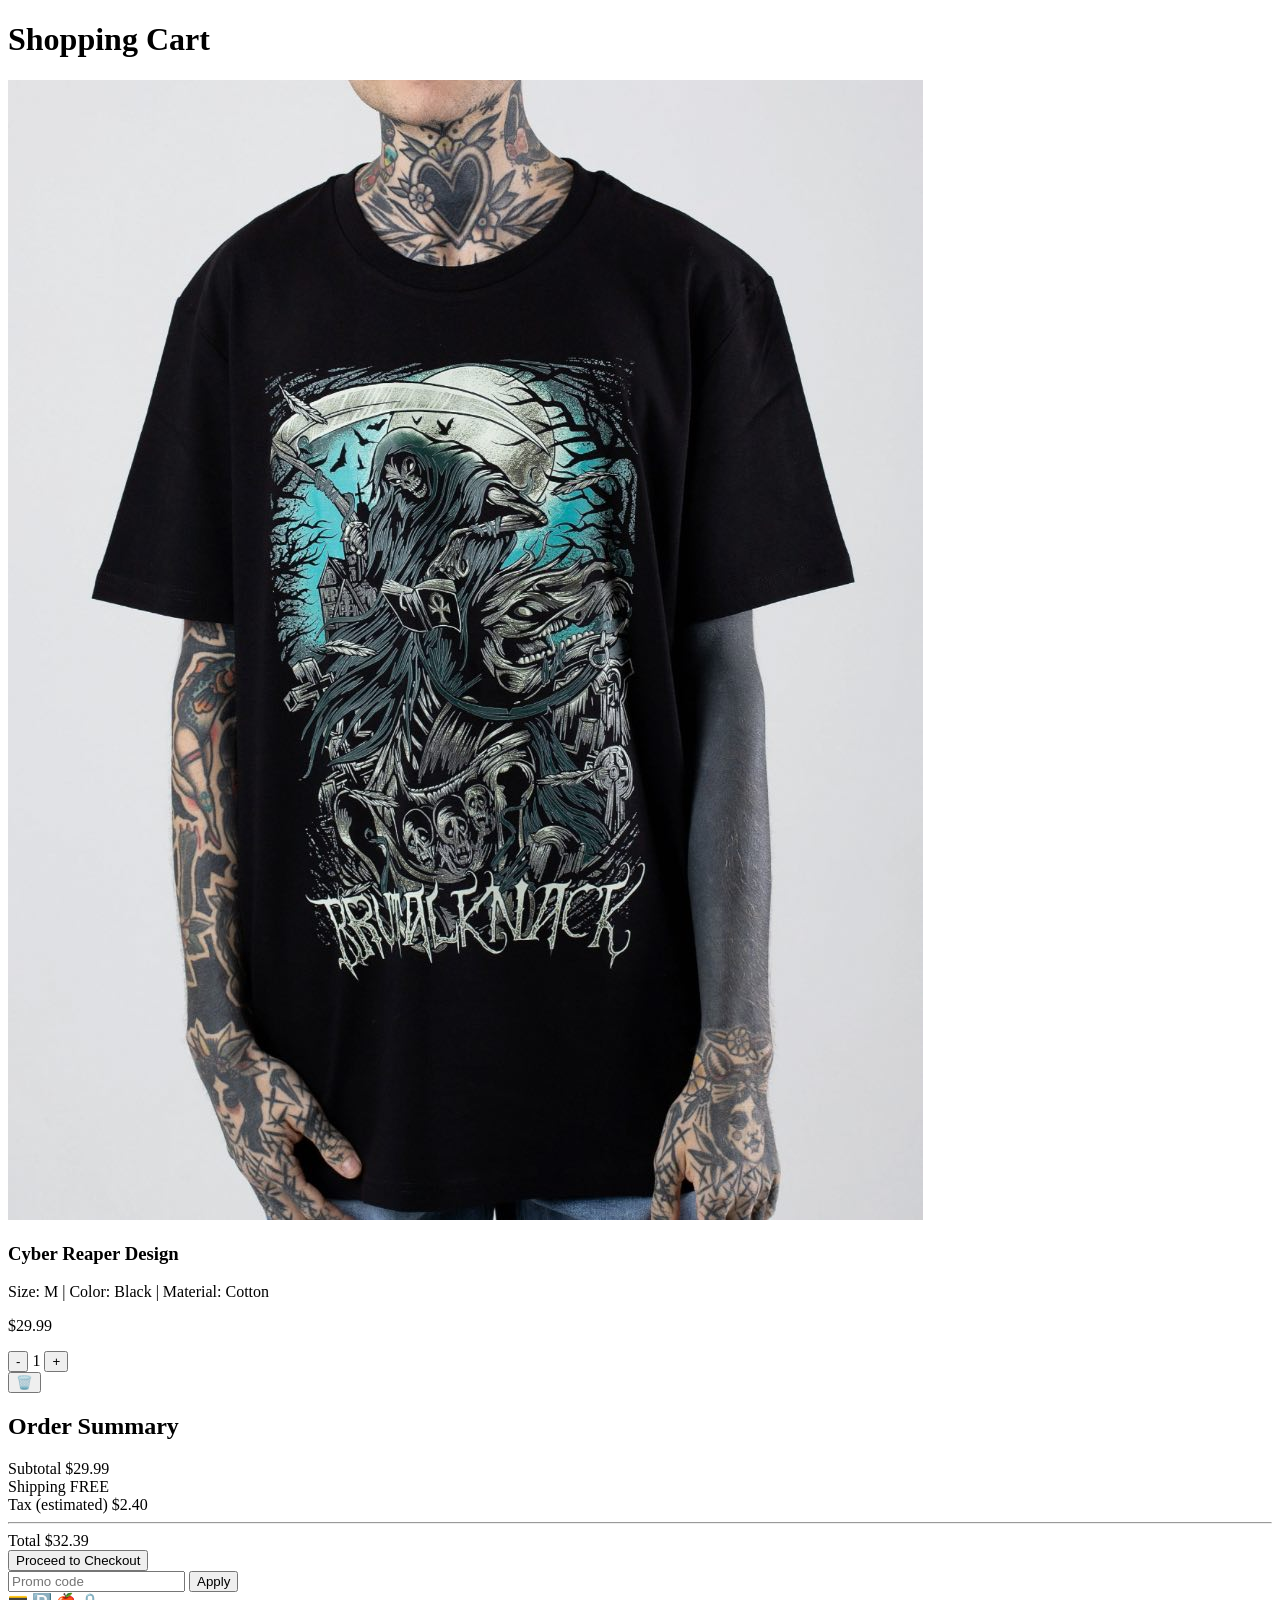
==== cart.html @ 0fe9ddc9 "Add e-commerce pages: products, product detail, cart, checkout (WIP)" ====
<!DOCTYPE html>
<html lang="en">
<head>
    <meta charset="UTF-8">
    <meta name="viewport" content="width=device-width, initial-scale=1.0">
    <title>Shopping Cart - SKUNKIN</title>
    <link rel="stylesheet" href="style.css">
</head>
<body>
    <div id="header-placeholder"></div>
    
    <div class="cart-page">
        <h1>Shopping Cart</h1>
        
        <div class="cart-layout">
            <div class="cart-items">
                <!-- Cart Item 1 -->
                <div class="cart-item">
                    <img src="hero-image-2.jpg" alt="Product">
                    <div class="item-details">
                        <h3>Cyber Reaper Design</h3>
                        <p>Size: M | Color: Black | Material: Cotton</p>
                        <p class="item-price">$29.99</p>
                    </div>
                    <div class="item-quantity">
                        <button onclick="updateCartQty(1, -1)">-</button>
                        <span>1</span>
                        <button onclick="updateCartQty(1, 1)">+</button>
                    </div>
                    <button class="remove-btn" onclick="removeFromCart(1)">🗑️</button>
                </div>
                
                <!-- Empty cart message (hidden when items present) -->
                <div class="empty-cart" style="display: none;">
                    <p>Your cart is empty</p>
                    <a href="products.html" class="btn-primary">Shop Now</a>
                </div>
            </div>
            
            <div class="cart-summary">
                <h2>Order Summary</h2>
                <div class="summary-row">
                    <span>Subtotal</span>
                    <span>$29.99</span>
                </div>
                <div class="summary-row">
                    <span>Shipping</span>
                    <span>FREE</span>
                </div>
                <div class="summary-row">
                    <span>Tax (estimated)</span>
                    <span>$2.40</span>
                </div>
                <hr>
                <div class="summary-row total">
                    <span>Total</span>
                    <span>$32.39</span>
                </div>
                
                <button class="btn-primary checkout-btn" onclick="goToCheckout()">
                    Proceed to Checkout
                </button>
                
                <div class="promo-code">
                    <input type="text" placeholder="Promo code">
                    <button>Apply</button>
                </div>
                
                <div class="payment-badges">
                    <span>💳</span>
                    <span>🅿️</span>
                    <span>🍎</span>
                    <span>🔒</span>
                </div>
            </div>
        </div>
    </div>
    
    <div id="footer-placeholder"></div>
    
    <script src="main.js"></script>
</body>
</html>
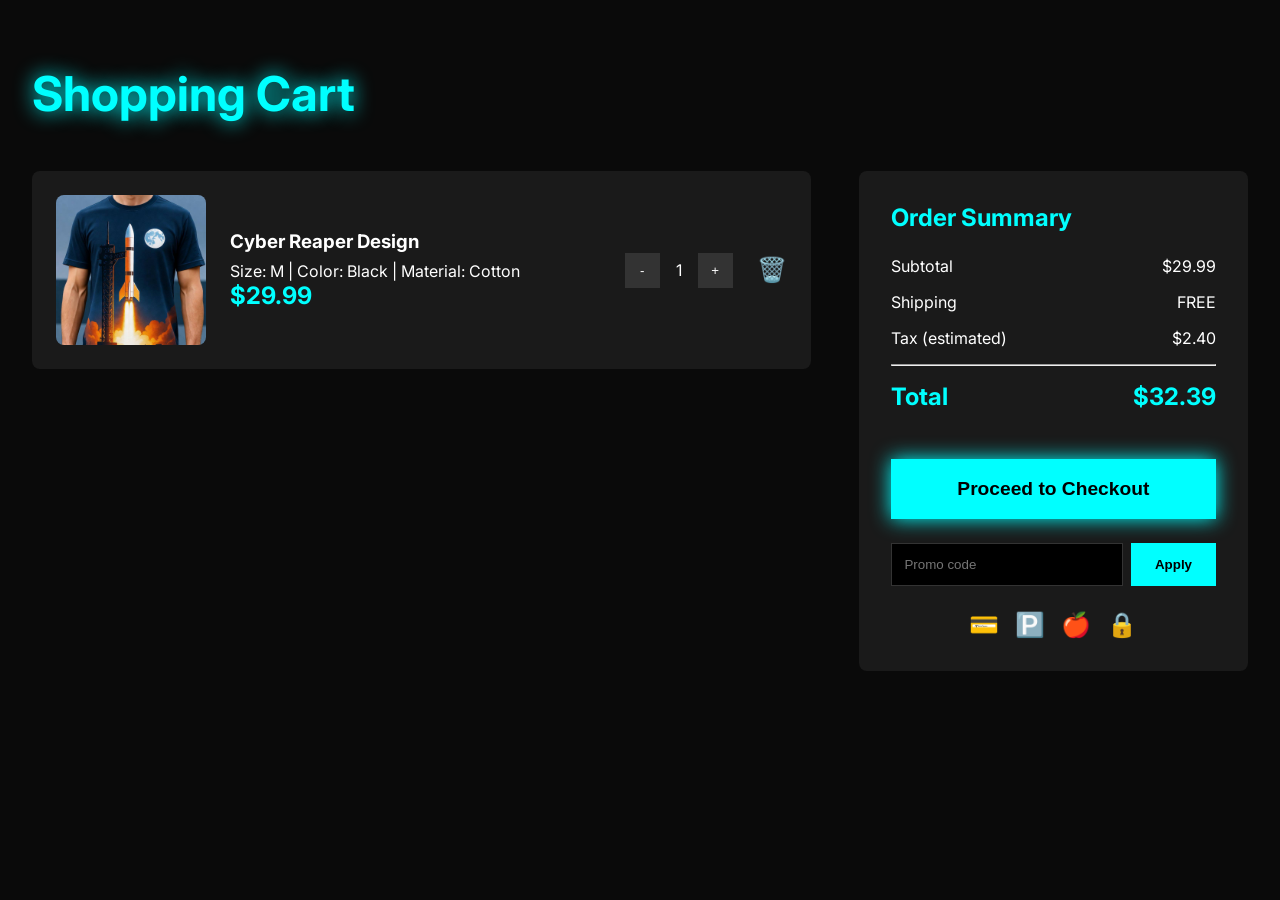
==== commit 34edb637: "Update all pages to use rocket launch hero image" ====
--- a/cart.html
+++ b/cart.html
@@ -16,7 +16,7 @@
             <div class="cart-items">
                 <!-- Cart Item 1 -->
                 <div class="cart-item">
-                    <img src="hero-image-2.jpg" alt="Product">
+                    <img src="hero-rocket.jpg" alt="Product">
                     <div class="item-details">
                         <h3>Cyber Reaper Design</h3>
                         <p>Size: M | Color: Black | Material: Cotton</p>
--- a/style.css
+++ b/style.css
@@ -0,0 +1,726 @@
+@import url('https://fonts.googleapis.com/css2?family=Inter:wght@400;600;700;900&display=swap');
+
+* { margin: 0; padding: 0; box-sizing: border-box; }
+
+body {
+    font-family: 'Inter', sans-serif;
+    background: #0a0a0a;
+    color: #ffffff;
+}
+
+/* PRODUCTS PAGE */
+.products-page {
+    max-width: 1400px;
+    margin: 0 auto;
+    padding: 4rem 2rem;
+}
+
+.products-page h1 {
+    font-size: 3rem;
+    color: #00ffff;
+    text-shadow: 0 0 20px #00ffff;
+    margin-bottom: 2rem;
+    text-align: center;
+}
+
+.filters {
+    display: flex;
+    justify-content: space-between;
+    align-items: center;
+    margin-bottom: 3rem;
+    flex-wrap: wrap;
+    gap: 1rem;
+}
+
+.filters select {
+    padding: 0.8rem 1.5rem;
+    background: #1a1a1a;
+    color: #fff;
+    border: 1px solid #00ffff;
+    font-size: 1rem;
+}
+
+.filter-tags {
+    display: flex;
+    gap: 1rem;
+}
+
+.filter-tags button {
+    padding: 0.6rem 1.5rem;
+    background: #1a1a1a;
+    color: #fff;
+    border: 1px solid #333;
+    cursor: pointer;
+    transition: all 0.3s;
+}
+
+.filter-tags button.active,
+.filter-tags button:hover {
+    border-color: #00ffff;
+    color: #00ffff;
+    box-shadow: 0 0 15px #00ffff;
+}
+
+.product-grid {
+    display: grid;
+    grid-template-columns: repeat(auto-fill, minmax(300px, 1fr));
+    gap: 2rem;
+}
+
+.product-card {
+    background: #1a1a1a;
+    border: 1px solid #333;
+    transition: all 0.3s;
+    cursor: pointer;
+    overflow: hidden;
+}
+
+.product-card:hover {
+    border-color: #00ffff;
+    box-shadow: 0 0 25px #00ffff;
+    transform: translateY(-5px);
+}
+
+.product-image {
+    position: relative;
+    width: 100%;
+    height: 350px;
+    overflow: hidden;
+    background: #000;
+}
+
+.product-image img {
+    width: 100%;
+    height: 100%;
+    object-fit: cover;
+}
+
+.product-image.placeholder {
+    display: flex;
+    align-items: center;
+    justify-content: center;
+    background: #111;
+    color: #666;
+}
+
+.badge {
+    position: absolute;
+    top: 10px;
+    right: 10px;
+    background: #00ffff;
+    color: #000;
+    padding: 0.3rem 0.8rem;
+    font-size: 0.8rem;
+    font-weight: 700;
+}
+
+.badge.hot {
+    background: #ff00ff;
+}
+
+.product-card h3 {
+    padding: 1rem;
+    font-size: 1.3rem;
+}
+
+.product-card .price {
+    padding: 0 1rem 0.5rem;
+    font-size: 1.5rem;
+    color: #00ffff;
+    font-weight: 700;
+}
+
+.colors {
+    padding: 0 1rem 1rem;
+    display: flex;
+    gap: 0.5rem;
+}
+
+.color-dot {
+    width: 25px;
+    height: 25px;
+    border-radius: 50%;
+    border: 2px solid transparent;
+    cursor: pointer;
+}
+
+.color-dot:hover {
+    border-color: #00ffff;
+}
+
+/* PRODUCT DETAIL PAGE */
+.product-detail-page {
+    max-width: 1400px;
+    margin: 0 auto;
+    padding: 4rem 2rem;
+}
+
+.product-layout {
+    display: grid;
+    grid-template-columns: 1fr 1fr;
+    gap: 4rem;
+    margin-bottom: 4rem;
+}
+
+.main-image img {
+    width: 100%;
+    border-radius: 8px;
+    border: 2px solid #00ffff;
+}
+
+.thumbnail-gallery {
+    display: flex;
+    gap: 1rem;
+    margin-top: 1rem;
+}
+
+.thumbnail-gallery img {
+    width: 100px;
+    height: 100px;
+    object-fit: cover;
+    border-radius: 4px;
+    border: 2px solid #333;
+    cursor: pointer;
+}
+
+.thumbnail-gallery img:hover {
+    border-color: #00ffff;
+}
+
+.product-info h1 {
+    font-size: 2.5rem;
+    color: #00ffff;
+    text-shadow: 0 0 15px #00ffff;
+    margin-bottom: 1rem;
+}
+
+.price-large {
+    font-size: 2.5rem;
+    color: #00ffff;
+    font-weight: 700;
+    margin: 1rem 0;
+}
+
+.rating {
+    margin: 1rem 0;
+    color: #FFD700;
+}
+
+.description {
+    line-height: 1.6;
+    margin: 1.5rem 0;
+    color: #ccc;
+}
+
+.option-group {
+    margin: 2rem 0;
+}
+
+.option-group label {
+    display: block;
+    font-weight: 700;
+    margin-bottom: 0.8rem;
+    color: #00ffff;
+}
+
+.size-options {
+    display: flex;
+    gap: 0.5rem;
+    flex-wrap: wrap;
+}
+
+.size-btn {
+    padding: 0.8rem 1.2rem;
+    background: #1a1a1a;
+    border: 2px solid #333;
+    color: #fff;
+    cursor: pointer;
+    font-weight: 600;
+    transition: all 0.3s;
+}
+
+.size-btn:hover,
+.size-btn.active {
+    border-color: #00ffff;
+    color: #00ffff;
+    box-shadow: 0 0 15px #00ffff;
+}
+
+.size-guide {
+    display: inline-block;
+    margin-left: 1rem;
+    color: #00ffff;
+    text-decoration: none;
+}
+
+.color-options {
+    display: flex;
+    gap: 1rem;
+}
+
+.color-option {
+    width: 50px;
+    height: 50px;
+    border-radius: 8px;
+    border: 3px solid transparent;
+    cursor: pointer;
+    transition: all 0.3s;
+}
+
+.color-option:hover,
+.color-option.active {
+    border-color: #00ffff;
+    box-shadow: 0 0 15px #00ffff;
+}
+
+.material-select {
+    width: 100%;
+    padding: 1rem;
+    background: #1a1a1a;
+    border: 2px solid #333;
+    color: #fff;
+    font-size: 1rem;
+}
+
+.fit-options {
+    display: flex;
+    gap: 1rem;
+}
+
+.fit-btn {
+    padding: 0.8rem 1.5rem;
+    background: #1a1a1a;
+    border: 2px solid #333;
+    color: #fff;
+    cursor: pointer;
+    transition: all 0.3s;
+}
+
+.fit-btn:hover,
+.fit-btn.active {
+    border-color: #00ffff;
+    color: #00ffff;
+    box-shadow: 0 0 15px #00ffff;
+}
+
+.quantity-selector {
+    display: flex;
+    align-items: center;
+    gap: 1rem;
+}
+
+.quantity-selector button {
+    width: 40px;
+    height: 40px;
+    background: #1a1a1a;
+    border: 2px solid #00ffff;
+    color: #00ffff;
+    font-size: 1.5rem;
+    cursor: pointer;
+}
+
+.quantity-selector input {
+    width: 60px;
+    text-align: center;
+    padding: 0.5rem;
+    background: #1a1a1a;
+    border: 2px solid #333;
+    color: #fff;
+}
+
+.product-actions {
+    display: flex;
+    gap: 1rem;
+    margin: 2rem 0;
+}
+
+.btn-primary {
+    flex: 1;
+    padding: 1.2rem;
+    background: #00ffff;
+    color: #000;
+    border: none;
+    font-size: 1.2rem;
+    font-weight: 700;
+    cursor: pointer;
+    transition: all 0.3s;
+    box-shadow: 0 0 20px #00ffff;
+}
+
+.btn-primary:hover {
+    background: #ff00ff;
+    box-shadow: 0 0 30px #ff00ff;
+}
+
+.btn-secondary {
+    flex: 1;
+    padding: 1.2rem;
+    background: transparent;
+    color: #00ffff;
+    border: 2px solid #00ffff;
+    font-size: 1.2rem;
+    font-weight: 700;
+    cursor: pointer;
+    transition: all 0.3s;
+}
+
+.btn-secondary:hover {
+    background: #00ffff;
+    color: #000;
+}
+
+.product-features {
+    background: #1a1a1a;
+    padding: 1.5rem;
+    border-radius: 8px;
+    margin-top: 2rem;
+}
+
+.product-features p {
+    margin: 0.5rem 0;
+    color: #ccc;
+}
+
+/* REVIEWS */
+.reviews-section {
+    margin-top: 4rem;
+    padding-top: 4rem;
+    border-top: 2px solid #00ffff;
+}
+
+.reviews-section h2 {
+    color: #00ffff;
+    text-shadow: 0 0 15px #00ffff;
+    margin-bottom: 2rem;
+}
+
+.review {
+    background: #1a1a1a;
+    padding: 1.5rem;
+    margin-bottom: 1rem;
+    border-radius: 8px;
+}
+
+.review-header {
+    display: flex;
+    justify-content: space-between;
+    margin-bottom: 1rem;
+}
+
+.stars {
+    color: #FFD700;
+}
+
+.reviewer {
+    color: #00ffff;
+}
+
+/* CART PAGE */
+.cart-page {
+    max-width: 1400px;
+    margin: 0 auto;
+    padding: 4rem 2rem;
+}
+
+.cart-page h1 {
+    font-size: 3rem;
+    color: #00ffff;
+    text-shadow: 0 0 20px #00ffff;
+    margin-bottom: 3rem;
+}
+
+.cart-layout {
+    display: grid;
+    grid-template-columns: 2fr 1fr;
+    gap: 3rem;
+}
+
+.cart-item {
+    display: grid;
+    grid-template-columns: 150px 1fr auto auto;
+    gap: 1.5rem;
+    align-items: center;
+    background: #1a1a1a;
+    padding: 1.5rem;
+    margin-bottom: 1rem;
+    border-radius: 8px;
+}
+
+.cart-item img {
+    width: 150px;
+    height: 150px;
+    object-fit: cover;
+    border-radius: 8px;
+}
+
+.item-details h3 {
+    margin-bottom: 0.5rem;
+}
+
+.item-price {
+    color: #00ffff;
+    font-size: 1.5rem;
+    font-weight: 700;
+}
+
+.item-quantity {
+    display: flex;
+    align-items: center;
+    gap: 1rem;
+}
+
+.item-quantity button {
+    width: 35px;
+    height: 35px;
+    background: #333;
+    border: none;
+    color: #fff;
+    cursor: pointer;
+}
+
+.remove-btn {
+    background: transparent;
+    border: none;
+    font-size: 1.5rem;
+    cursor: pointer;
+    color: #ff4444;
+}
+
+.cart-summary {
+    background: #1a1a1a;
+    padding: 2rem;
+    border-radius: 8px;
+    height: fit-content;
+    position: sticky;
+    top: 2rem;
+}
+
+.cart-summary h2 {
+    color: #00ffff;
+    margin-bottom: 1.5rem;
+}
+
+.summary-row {
+    display: flex;
+    justify-content: space-between;
+    margin: 1rem 0;
+}
+
+.summary-row.total {
+    font-size: 1.5rem;
+    font-weight: 700;
+    color: #00ffff;
+}
+
+.checkout-btn {
+    width: 100%;
+    margin-top: 2rem;
+}
+
+.promo-code {
+    display: flex;
+    gap: 0.5rem;
+    margin-top: 1.5rem;
+}
+
+.promo-code input {
+    flex: 1;
+    padding: 0.8rem;
+    background: #000;
+    border: 1px solid #333;
+    color: #fff;
+}
+
+.promo-code button {
+    padding: 0.8rem 1.5rem;
+    background: #00ffff;
+    border: none;
+    color: #000;
+    font-weight: 700;
+    cursor: pointer;
+}
+
+.payment-badges {
+    display: flex;
+    justify-content: center;
+    gap: 1rem;
+    margin-top: 1.5rem;
+    font-size: 1.5rem;
+}
+
+/* CHECKOUT PAGE */
+.checkout-page {
+    max-width: 1400px;
+    margin: 0 auto;
+    padding: 4rem 2rem;
+}
+
+.checkout-layout {
+    display: grid;
+    grid-template-columns: 2fr 1fr;
+    gap: 3rem;
+}
+
+.progress-steps {
+    display: flex;
+    justify-content: space-between;
+    margin-bottom: 3rem;
+}
+
+.step {
+    flex: 1;
+    padding: 1rem;
+    background: #1a1a1a;
+    border: 2px solid #333;
+    text-align: center;
+}
+
+.step.active {
+    border-color: #00ffff;
+    color: #00ffff;
+    box-shadow: 0 0 15px #00ffff;
+}
+
+.form-section {
+    background: #1a1a1a;
+    padding: 2rem;
+    margin-bottom: 2rem;
+    border-radius: 8px;
+}
+
+.form-section h2 {
+    color: #00ffff;
+    margin-bottom: 1.5rem;
+}
+
+.form-grid {
+    display: grid;
+    grid-template-columns: 1fr 1fr;
+    gap: 1rem;
+}
+
+.form-grid input,
+.form-grid select {
+    padding: 1rem;
+    background: #000;
+    border: 1px solid #333;
+    color: #fff;
+    font-size: 1rem;
+}
+
+.form-grid input:focus {
+    border-color: #00ffff;
+    outline: none;
+}
+
+.form-grid .full-width {
+    grid-column: 1 / -1;
+}
+
+.shipping-options {
+    display: flex;
+    flex-direction: column;
+    gap: 1rem;
+}
+
+.radio-option {
+    display: flex;
+    align-items: center;
+    gap: 1rem;
+    padding: 1rem;
+    background: #000;
+    border: 2px solid #333;
+    cursor: pointer;
+    transition: all 0.3s;
+}
+
+.radio-option:hover {
+    border-color: #00ffff;
+}
+
+.radio-option input {
+    width: 20px;
+    height: 20px;
+}
+
+.radio-option div {
+    flex: 1;
+}
+
+.radio-option strong {
+    display: block;
+    margin-bottom: 0.3rem;
+}
+
+.radio-option span {
+    color: #999;
+    font-size: 0.9rem;
+}
+
+.secure-notice {
+    background: #00ffff;
+    color: #000;
+    padding: 0.8rem;
+    border-radius: 4px;
+    margin-bottom: 1rem;
+    font-weight: 700;
+}
+
+.place-order-btn {
+    width: 100%;
+    margin-top: 2rem;
+}
+
+.order-summary-sidebar {
+    background: #1a1a1a;
+    padding: 2rem;
+    border-radius: 8px;
+    height: fit-content;
+    position: sticky;
+    top: 2rem;
+}
+
+.order-summary-sidebar h2 {
+    color: #00ffff;
+    margin-bottom: 1.5rem;
+}
+
+.cart-item-mini {
+    display: flex;
+    gap: 1rem;
+    margin-bottom: 1.5rem;
+    padding-bottom: 1.5rem;
+    border-bottom: 1px solid #333;
+}
+
+.cart-item-mini img {
+    width: 80px;
+    height: 80px;
+    object-fit: cover;
+    border-radius: 4px;
+}
+
+.summary-totals {
+    margin-top: 1.5rem;
+}
+
+/* RESPONSIVE */
+@media (max-width: 768px) {
+    .product-grid {
+        grid-template-columns: repeat(auto-fill, minmax(250px, 1fr));
+    }
+    
+    .product-layout,
+    .cart-layout,
+    .checkout-layout {
+        grid-template-columns: 1fr;
+    }
+    
+    .cart-item {
+        grid-template-columns: 100px 1fr;
+    }
+    
+    .item-quantity {
+        grid-column: 1 / -1;
+    }
+}
